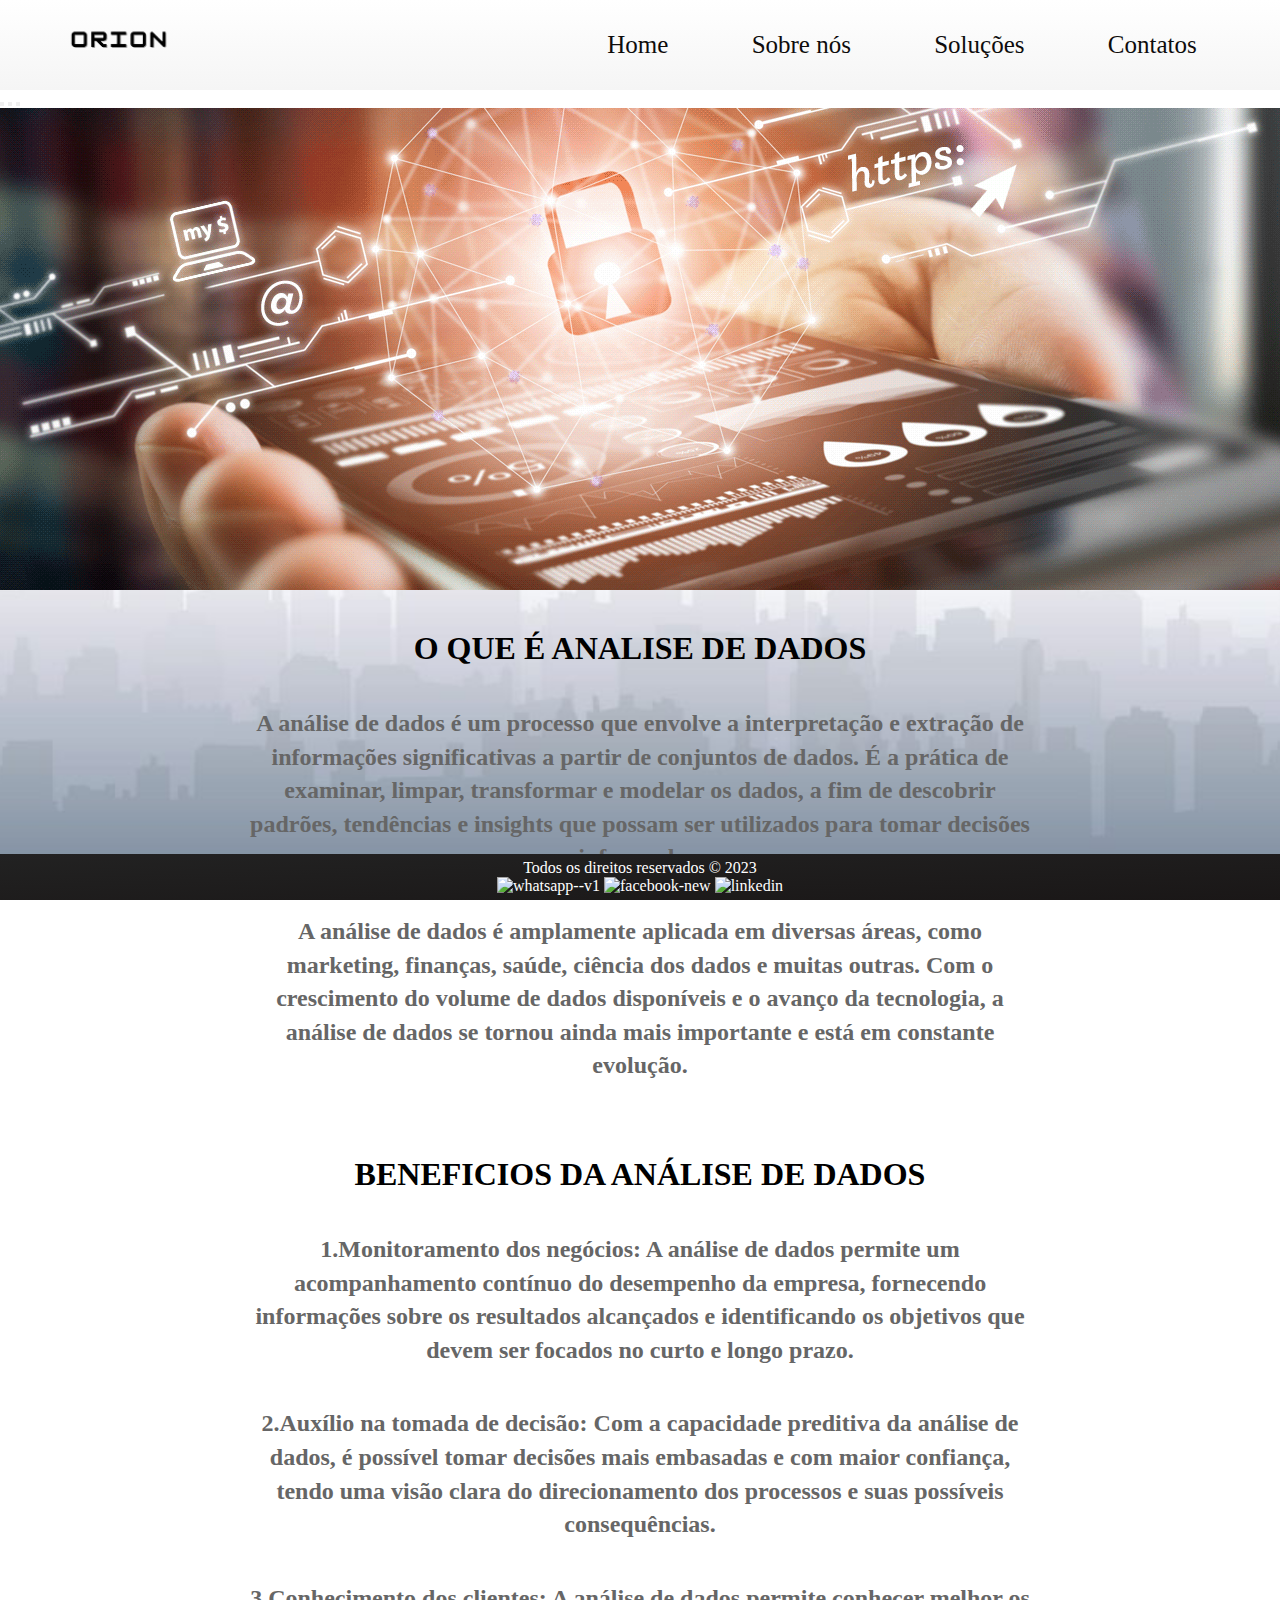
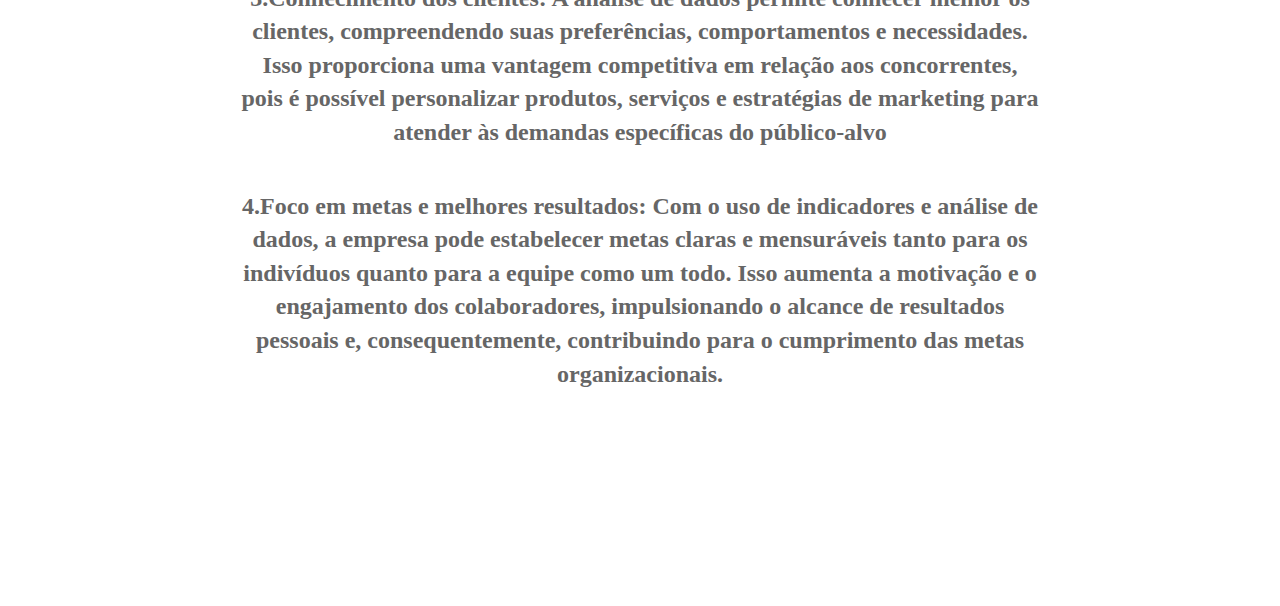
==== index.html @ a0fdb857 "SITE DO TCC ORION" ====
<!doctype html>
<html lang="en">
  <head>
    <meta charset="utf-8">
    <meta name="viewport" content="width=device-width, initial-scale=1">
    <title>WWW.ORION.ANALISYS.COM.BR</title>
    <link href="https://cdn.jsdelivr.net/npm/bootstrap@5.3.0-alpha3/dist/css/bootstrap.min.css" rel="stylesheet" integrity="sha384-KK94CHFLLe+nY2dmCWGMq91rCGa5gtU4mk92HdvYe+M/SXH301p5ILy+dN9+nJOZ" crossorigin="anonymous">
    
    <link rel="stylesheet" href="home.css">

  </head>
  <body>



    <div class="topo">
      
      <div><img src="fundos/Cópia de orion (1).png" alt="logo da empresa"></div>
      


        <ul class="nav-links">
          
            <a href="index.html"><li>Home</li></a>
            <a href="sobrenos.html"><li>Sobre nós</li></a>
            <a href="solucoes.html"><li>Soluções</li></a>
            <a href="contatos.html"><li>Contatos</li></a>

            </li></a>
            
        </ul>
        <div class="burguer">
            <div id="linha1"></div>
            <div id="linha2"></div>
            <div id="linha3"></div>
        </div>
    </div>



    <script>
        const menu      = document.querySelector('.nav-links');
        const burguer   = document.querySelector('.burguer');
        const linha1    = document.querySelector('#linha1');
        const linha2    = document.querySelector('#linha2');
        const linha3    = document.querySelector('#linha3');

        burguer.addEventListener('click',()=>{
            menu.classList.toggle('nav-active');
            linha1.classList.toggle('linha1-active')
            linha2.classList.toggle('linha2-active')
            linha3.classList.toggle('linha3-active')
        });
    </script>
    

    <div id="carouselExampleCaptions" class="carousel slide" data-bs-ride="carousel">
      <div class="carousel-indicators">
        <button type="button" data-bs-target="#carouselExampleCaptions" data-bs-slide-to="0" class="active" aria-current="true" aria-label="Slide 1"></button>
        <button type="button" data-bs-target="#carouselExampleCaptions" data-bs-slide-to="1" aria-label="Slide 2"></button>
        <button type="button" data-bs-target="#carouselExampleCaptions" data-bs-slide-to="2" aria-label="Slide 3"></button>
      </div>
      <div class="carousel-inner">
        <div class="carousel-item active">
          <img src="fundos/gifanalise de dasos.gif" class="d-block w-100" alt="...">
          <div class="carousel-caption d-none d-md-block">
            <h5>SOLUÇÕES EM ANÁLISE DADOS</h5>
            <p>venha conhecer.</p>
          </div>
        </div>
        <div class="carousel-item">
          <img src="fundos/gif2222222222.gif" class="d-block w-100" alt="...">
          <div class="carousel-caption d-none d-md-block">
            <h5>Second slide label</h5>
            <p>buecetaaaaaaaaaaaaaaaaaaaaaaaaaaaaaaaaaaaaaaaaaaaaaaaaaaa.</p>
          </div>
        </div>
        <div class="carousel-item">
          <img src="fundos/black-dashboard.gif" class="d-block w-100" alt="...">
          <div class="carousel-caption d-none d-md-block">
            
          </div>
        </div>
      </div>
      <button class="carousel-control-prev" type="button" data-bs-target="#carouselExampleCaptions" data-bs-slide="prev">
        <span class="carousel-control-prev-icon" aria-hidden="true"></span>
        <span class="visually-hidden">Previous</span>
        
      </button>
      <button class="carousel-control-next" type="button" data-bs-target="#carouselExampleCaptions" data-bs-slide="next">
        <span class="carousel-control-next-icon" aria-hidden="true"></span>
        <span class="visually-hidden">Next</span>
      </button>
    </div>
    
    <script>
      document.addEventListener('DOMContentLoaded', function() {
        const carousel = new bootstrap.Carousel(document.querySelector('#carouselExampleCaptions'), {
          interval: 5000 // Defina aqui o intervalo de tempo em milissegundos (por exemplo, 5000 para 5 segundos)
        });
      });
    </script>
    




    <div class="conteudo">

      <div>
        <DIv><h1> O QUE É ANALISE DE DADOS</h1></DIv>
         <DIv> <H2> A análise de dados é um processo que envolve a interpretação e extração de informações significativas a partir de conjuntos de dados. É a prática de examinar, limpar, transformar e modelar os dados, a fim de descobrir padrões, tendências e insights que possam ser utilizados para tomar decisões informadas.</H2></DIv>
      
         <DIV> <H2>     A análise de dados é amplamente aplicada em diversas áreas, como marketing, finanças, saúde, ciência dos dados e muitas outras. Com o crescimento do volume de dados disponíveis e o avanço da tecnologia, a análise de dados se tornou ainda mais importante e está em constante evolução.</H2></DIV>
    
        </div>



   
        <div class="conteudo">


          <div><img src="fundos/gif66666666666666666.gif" alt=""></div>

          <div>
            <DIv><h1> BENEFICIOS DA ANÁLISE DE DADOS</h1></DIv>
              <div><h2>1.Monitoramento dos negócios: A análise de dados permite um acompanhamento contínuo do desempenho da empresa, fornecendo informações sobre os resultados alcançados e identificando os objetivos que devem ser focados no curto e longo prazo.</h2></div>
        

              <div><h2> 2.Auxílio na tomada de decisão: Com a capacidade preditiva da análise de dados, é possível tomar decisões mais embasadas e com maior confiança, tendo uma visão clara do direcionamento dos processos e suas possíveis consequências.</h2></div>

              
              <div><h2>3.Conhecimento dos clientes: A análise de dados permite conhecer melhor os clientes, compreendendo suas preferências, comportamentos e necessidades. Isso proporciona uma vantagem competitiva em relação aos concorrentes, pois é possível personalizar produtos, serviços e estratégias de marketing para atender às demandas específicas do público-alvo</h2></div>

              <div><h2>4.Foco em metas e melhores resultados: Com o uso de indicadores e análise de dados,
                 a empresa pode estabelecer metas claras e mensuráveis tanto para os indivíduos quanto para a equipe como um todo.
                  Isso aumenta a motivação e o engajamento dos colaboradores, impulsionando o alcance de resultados pessoais e, consequentemente, contribuindo para o cumprimento das metas organizacionais.</h2></div>

            

            </div>

    

    </div>
















  
  <footer>
      <div><p>Todos os direitos reservados &copy; 2023</p></div>
      <div>
        <img width="48" height="48" src="https://img.icons8.com/color/48/whatsapp--v1.png" alt="whatsapp--v1"/>
        <img width="48" height="48" src="https://img.icons8.com/color/48/facebook-new.png" alt="facebook-new"/>
        <img width="48" height="48" src="https://img.icons8.com/color/48/linkedin.png" alt="linkedin"/>
      </div>
  </footer>
  















  

   
    <script src="https://cdn.jsdelivr.net/npm/bootstrap@5.3.0-alpha3/dist/js/bootstrap.bundle.min.js" integrity="sha384-ENjdO4Dr2bkBIFxQpeoTz1HIcje39Wm4jDKdf19U8gI4ddQ3GYNS7NTKfAdVQSZe" crossorigin="anonymous"></script>
  </body>
</html>
---- home.css ----
@import url('https://fonts.googleapis.com/css2?family=MedievalSharp&display=swap');

* {
  margin: 0;
  padding: 0;
  box-sizing: border-box;
}

.topo {
  height: 90px;
  background-image: linear-gradient(to bottom, white, #f5f5f5);
  display: flex;
  justify-content: space-between;
  align-items: center;
  padding-left: 20px;
  top: 0%;
  left: 0%;
  width: 100%;
  text-decoration: none; /* Remover sublinhado */
}

.burguer {
  height: 60px;
  width: 60px;
  display: none;
  flex-direction: column;
  justify-content: center;
  align-items: center;
  cursor: pointer;
  background-color: white;
}

.burguer > div {
  height: 6px;
  width: 26px;
  background-color: rgb(24, 18, 18);
  margin: 8px 0;
  border-radius: 3px;
}

.nav-links {
  display: flex;
  list-style-type: none;
  align-items: center;
  justify-content: space-evenly;
  font-size: 25px;
  width: 60%;
  z-index: 9999;
}

a,
a:visited {
  text-decoration: none; /* Remover sublinhado */
  color: rgb(14, 12, 12);
}

.topo > ul > li {
  margin: 0 10px;
}

a {
  text-decoration: none;
  color: rgb(14, 12, 12);
  transition: transform 0.3s ease;
}

a:hover {
  transform: scale(1.1);
}

@media (max-width: 1000px) {
  body {
    overflow-x: hidden;
  }
  .nav-links {
    flex-direction: column;
    background-color: white;
    position: absolute;
    top: 60px;
    right: 0;
    height: 70%;
    transition: 0.5s;
    transform: translateX(100%);
  }
  .burguer {
    display: flex;
  }
  .nav-active {
    transform: translateX(0);
  }
}

.topo > div > img {
  width: 200px;
  height: auto;
  display: block;
  margin-left: auto;
  margin-right: auto;
  transition: transform 0.3s ease;
}

.topo > div:hover > img {
  transform: scale(1.1);
}

.nav-active {
  transform: translateX(0);
}

.linha1-active {
  transform: translateY(9px) rotate(405deg);
}

.linha2-active {
  display: none;
}

.linha3-active {
  transform: translateY(-13px) rotate(-405deg);
}

#linha1,
#linha2,
#linha3 {
  transition: 1s;
}


/* fim do BURGUER */



.conteudo {
  max-width: 800px;
  text-align: center;
  margin: auto;
  top: auto;
  padding-bottom: 100px; /* Adicione um preenchimento inferior para acomodar o conteúdo */
}


.conteudo h1 {
  font-size: 32px;
  color:black;
  font-weight: bold;
  margin-bottom: 20px;
  margin-top: 40px;
}

.conteudo h2 {
  font-size: 24px;
  color: #666;
  line-height: 1.4;
  margin-bottom: 15px;
  margin-top: 40px;
  
}

.conteudo>div>img {
  
  
  align-items: center;
  width: 70%;
}





body {
  background-image: url(fundos/bucetinha.jpg);
  background-position: center center;
  background-repeat: no-repeat;
  background-attachment: fixed;
  background-size: cover;
}


/* CARROCEL DO INFERNO*/
/* Estilos para o título 1 */



/* Estilos para o carrossel */
.carousel {
  position: relative;
  width: 100%;
  height: 500px;
  overflow: hidden;
  margin: auto;
}

.carousel__slides {
  display: flex;
  width: 100%;
  animation: carouselAnimation 30s ease-in-out infinite;
}

.carousel__slide {
  flex: 1 0 100%;
}

.carousel__slide img {
  width: 100%;
  height: 100%;
  object-fit: cover;
}

.carousel__radio,
.carousel__navigation-btn {
  display: none;
}

.carousel__navigation {
  position: absolute;
  bottom: 10px;
  left: 50%;
  transform: translateX(-50%);
}

.carousel__navigation-btn {
  display: inline-block;
  width: 10px;
  height: 10px;
  border-radius: 50%;
  background-color: #0e0d0d;
  margin: 5px;
  cursor: pointer;
}

.carousel-item >div>h5{
  font-size: 60px;
  color:rgb(10, 10, 10)
}



.carousel__radio:checked + .carousel__slides .carousel__slide {
  animation-play-state: running;
}

@keyframes minhaAnimacao {
  0% {
    transform: translateX(0);
  }
  25% {
    transform: translateX(-100%);
  }
  50% {
    transform: translateX(-200%);
  }
  75% {
    transform: translateX(-100%);
  }
  100% {
    transform: translateX(0);
  }
}

.carousel__slides {
  animation: minhaAnimacao 30s ease-in-out infinite;
}

/* Estilos para o título 2 */









/* Estilos para o footer */





/* Estilos para as imagens de redes sociais */




footer {
  position: fixed;
  bottom: 0;
  left: 0;
  width: 100%;
  background: linear-gradient(to bottom right, #222222, #1a1717 );
  color: #fff;
  text-align: center;
  padding: 5px;
}





/* Fonte personalizada */
@import url('https://fonts.googleapis.com/css?family=Roboto:400,700&display=swap');



 /*  FIM DO CO CARROSEL */
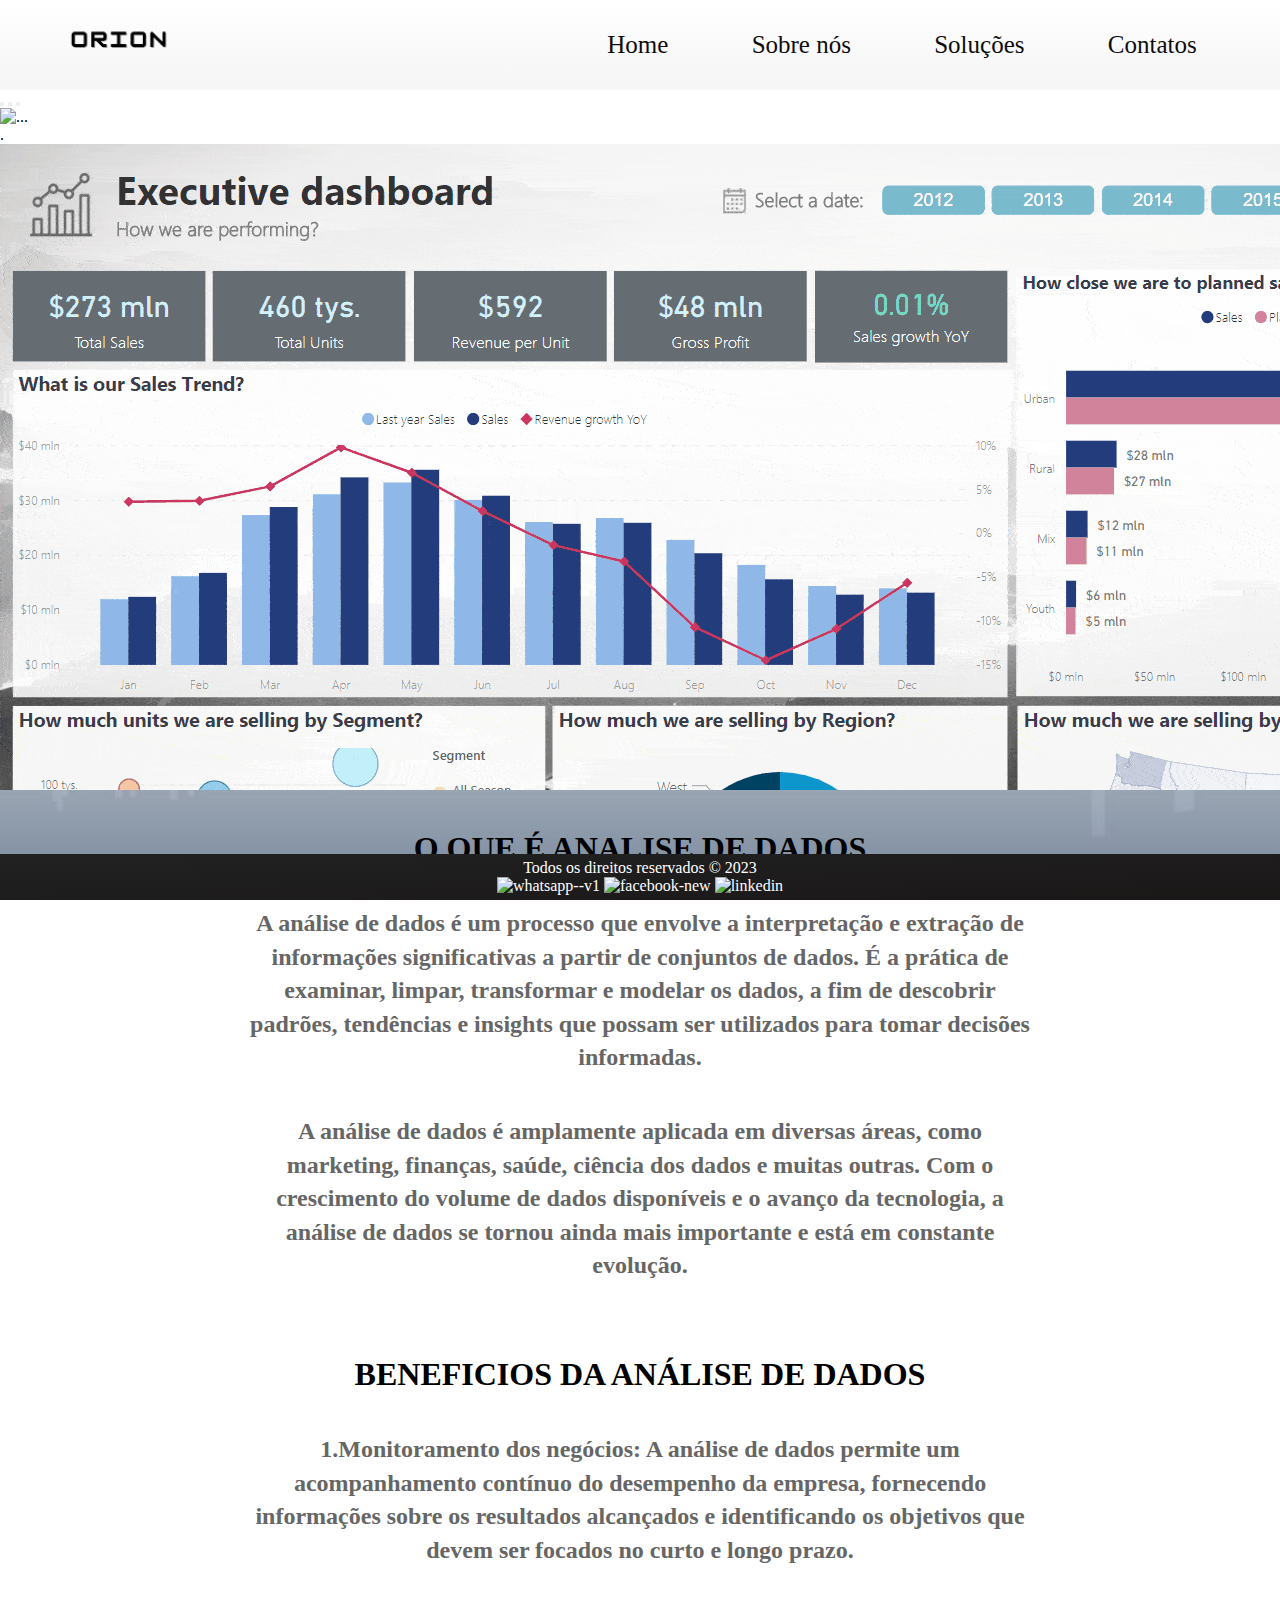
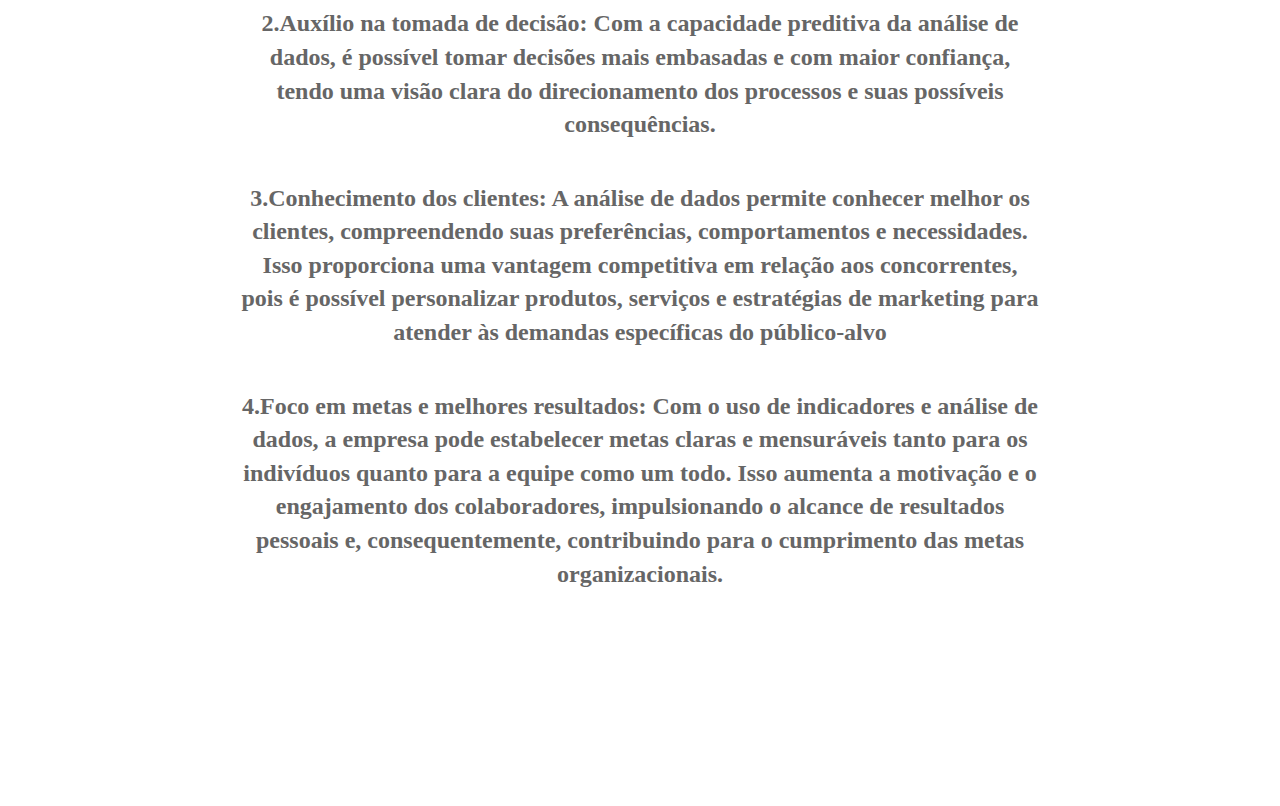
==== commit 97b7c1da: "Update index.html" ====
--- a/index.html
+++ b/index.html
@@ -62,17 +62,17 @@
       </div>
       <div class="carousel-inner">
         <div class="carousel-item active">
-          <img src="fundos/gifanalise de dasos.gif" class="d-block w-100" alt="...">
+          <img src="fundos/CARROSSEL 3.gif" class="d-block w-100" alt="...">
           <div class="carousel-caption d-none d-md-block">
-            <h5>SOLUÇÕES EM ANÁLISE DADOS</h5>
-            <p>venha conhecer.</p>
+            <h5></h5>
+            <p>.</p>
           </div>
         </div>
         <div class="carousel-item">
           <img src="fundos/gif2222222222.gif" class="d-block w-100" alt="...">
           <div class="carousel-caption d-none d-md-block">
-            <h5>Second slide label</h5>
-            <p>buecetaaaaaaaaaaaaaaaaaaaaaaaaaaaaaaaaaaaaaaaaaaaaaaaaaaa.</p>
+            <h5></h5>
+            <p>.</p>
           </div>
         </div>
         <div class="carousel-item">
@@ -190,4 +190,4 @@
    
     <script src="https://cdn.jsdelivr.net/npm/bootstrap@5.3.0-alpha3/dist/js/bootstrap.bundle.min.js" integrity="sha384-ENjdO4Dr2bkBIFxQpeoTz1HIcje39Wm4jDKdf19U8gI4ddQ3GYNS7NTKfAdVQSZe" crossorigin="anonymous"></script>
   </body>
-</html>+</html>
--- a/home.css
+++ b/home.css
@@ -1,4 +1,4 @@
-@import url('https://fonts.googleapis.com/css2?family=MedievalSharp&display=swap');
+
 
 * {
   margin: 0;
@@ -68,7 +68,7 @@
   transform: scale(1.1);
 }
 
-@media (max-width: 1000px) {
+@media (max-width: 767px) {
   body {
     overflow-x: hidden;
   }
@@ -125,10 +125,7 @@
   transition: 1s;
 }
 
-
 /* fim do BURGUER */
-
-
 
 .conteudo {
   max-width: 800px;
@@ -138,10 +135,9 @@
   padding-bottom: 100px; /* Adicione um preenchimento inferior para acomodar o conteúdo */
 }
 
-
 .conteudo h1 {
   font-size: 32px;
-  color:black;
+  color: black;
   font-weight: bold;
   margin-bottom: 20px;
   margin-top: 40px;
@@ -153,19 +149,14 @@
   line-height: 1.4;
   margin-bottom: 15px;
   margin-top: 40px;
-  
-}
-
-.conteudo>div>img {
-  
-  
+}
+
+.conteudo > div > img {
   align-items: center;
   width: 70%;
-}
-
-
-
-
+  max-width: 100%;
+  height: auto;
+}
 
 body {
   background-image: url(fundos/bucetinha.jpg);
@@ -175,17 +166,11 @@
   background-size: cover;
 }
 
-
-/* CARROCEL DO INFERNO*/
-/* Estilos para o título 1 */
-
-
-
 /* Estilos para o carrossel */
 .carousel {
   position: relative;
   width: 100%;
-  height: 500px;
+  max-height: 700px;
   overflow: hidden;
   margin: auto;
 }
@@ -228,12 +213,10 @@
   cursor: pointer;
 }
 
-.carousel-item >div>h5{
+.carousel-item > div > h5 {
   font-size: 60px;
-  color:rgb(10, 10, 10)
-}
-
-
+  color: rgb(10, 10, 10)
+}
 
 .carousel__radio:checked + .carousel__slides .carousel__slide {
   animation-play-state: running;
@@ -261,57 +244,57 @@
   animation: minhaAnimacao 30s ease-in-out infinite;
 }
 
-/* Estilos para o título 2 */
-
-
-
-
-
-
-
-
-
 /* Estilos para o footer */
-
-
-
-
-
-/* Estilos para as imagens de redes sociais */
-
-
-
-
 footer {
   position: fixed;
   bottom: 0;
   left: 0;
   width: 100%;
-  background: linear-gradient(to bottom right, #222222, #1a1717 );
+  background: linear-gradient(to bottom right, #222222, #1a1717);
   color: #fff;
   text-align: center;
   padding: 5px;
 }
 
-
-
-
+@media (max-width: 767px) {
+  footer {
+    display: flex;
+    flex-direction: column;
+    justify-content: center;
+    align-items: center;
+    text-align: center;
+    height: auto;
+  }
+
+  footer div {
+    display: flex;
+    flex-wrap: wrap;
+    justify-content: center;
+    align-items: center;
+    gap: 10px;
+    padding: 10px;
+  }
+
+  footer img {
+    width: 30px;
+    height: 30px;
+  }
+}
 
 /* Fonte personalizada */
 @import url('https://fonts.googleapis.com/css?family=Roboto:400,700&display=swap');
 
-
-
- /*  FIM DO CO CARROSEL */
-
-
-
-
-
-
-
-
-
-
-
-
+@media (max-width: 767px) {
+  /* Adicione aqui os estilos específicos para dispositivos móveis */
+  .conteudo h1 {
+    font-size: 24px;
+  }
+
+  .conteudo h2 {
+    font-size: 18px;
+  }
+
+  .conteudo > div > img {
+    width: 100%;
+  }
+}
